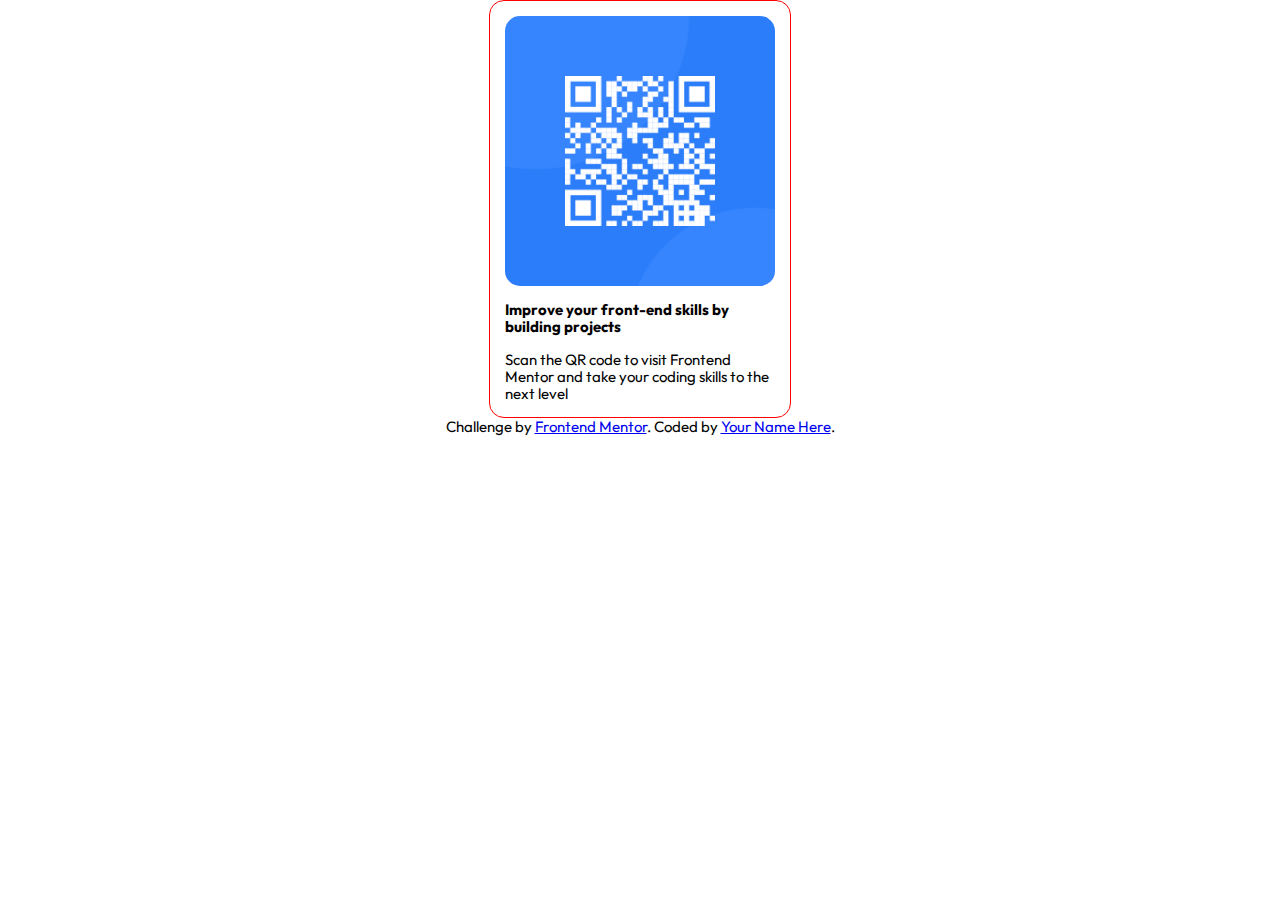
==== Projects/2-qr-code-component-main/index.html @ 056a7292 "changed readme in 1st.  Innit of 2nd challange" ====
<!DOCTYPE html>
<html lang="en">
    <head>
        <meta charset="UTF-8" />
        <meta name="viewport" content="width=device-width, initial-scale=1.0" />

        <link
            rel="icon"
            type="image/png"
            sizes="32x32"
            href="./images/favicon-32x32.png"
        />
        <link rel="stylesheet" href="./Normalize.css" />
        <link rel="stylesheet" href="./style.css" />
        <title>Frontend Mentor | QR code component</title>
    </head>
    <body>
        <div class="card">
            <div class="card__aside">
                <img
                    class="card__image"
                    src="./images/image-qr-code.png"
                    alt="qr code"
                />
                <h2 class="card__heading">
                    Improve your front-end skills by building projects
                </h2>
                Scan the QR code to visit Frontend Mentor and take your coding
                skills to the next level
            </div>
        </div>

        <div class="attribution">
            Challenge by
            <a
                href="https://www.frontendmentor.io?ref=challenge"
                target="_blank"
                >Frontend Mentor</a
            >. Coded by <a href="#">Your Name Here</a>.
        </div>
    </body>
</html>
---- Projects/2-qr-code-component-main/style.css ----
@import url('https://fonts.googleapis.com/css2?family=Outfit:wght@300;400;700&display=swap');

* {
    font-family: 'Outfit', sans-serif;
    font-size: 15px;

    margin: 0px;
    padding: 0px;
}

body {
    display: flex;
    flex-direction: column;
    align-items: center;
    justify-content: center;
}

.card {
    width: 300px;
    border: 1px solid red;
    border-radius: 1rem;
}

.card__aside {
    display: flex;
    flex-direction: column;
    align-content: space-between;
    margin: 1em;
}

.card__image {
    max-width: 100%;
    border-radius: 1em;
    margin-bottom: 1em;
}

.card__heading {
    font-weight: 700;
    margin-bottom: 1em;
}
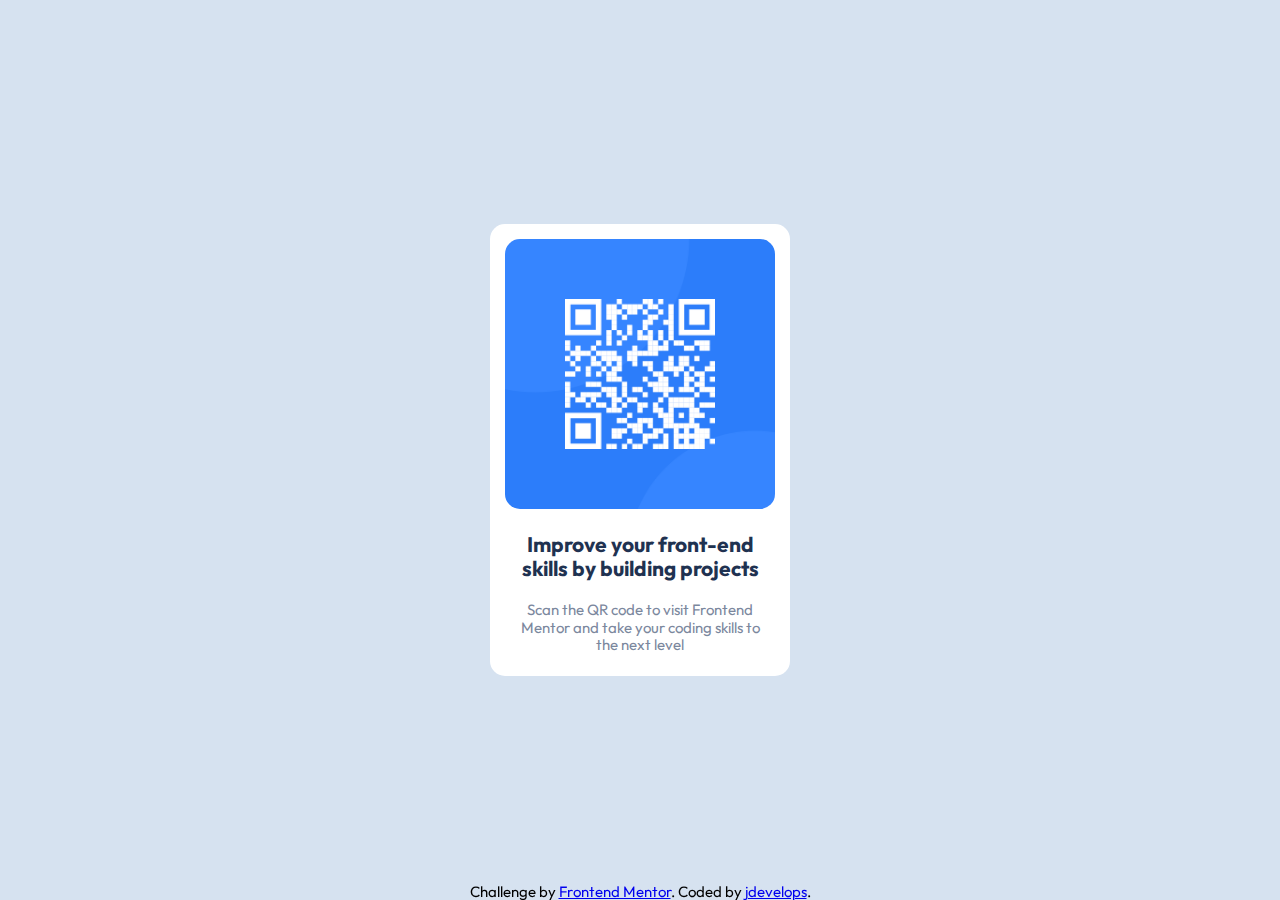
==== commit 366778b7: "second  challenge ready" ====
--- a/Projects/2-qr-code-component-main/index.html
+++ b/Projects/2-qr-code-component-main/index.html
@@ -15,28 +15,36 @@
         <title>Frontend Mentor | QR code component</title>
     </head>
     <body>
-        <div class="card">
-            <div class="card__aside">
-                <img
-                    class="card__image"
-                    src="./images/image-qr-code.png"
-                    alt="qr code"
-                />
-                <h2 class="card__heading">
-                    Improve your front-end skills by building projects
-                </h2>
-                Scan the QR code to visit Frontend Mentor and take your coding
-                skills to the next level
+        <main>
+            <div class="card">
+                <div class="card__aside">
+                    <img
+                        class="card__image"
+                        src="./images/image-qr-code.png"
+                        alt="qr code"
+                    />
+                    <div class="card__aside card__aside--secondary">
+                        <h2 class="card__heading">
+                            Improve your front-end skills by building projects
+                        </h2>
+                        <p class="card__text">
+                            Scan the QR code to visit Frontend Mentor and take
+                            your coding skills to the next level
+                        </p>
+                    </div>
+                </div>
             </div>
-        </div>
-
-        <div class="attribution">
-            Challenge by
-            <a
-                href="https://www.frontendmentor.io?ref=challenge"
-                target="_blank"
-                >Frontend Mentor</a
-            >. Coded by <a href="#">Your Name Here</a>.
-        </div>
+            <div class="attribution">
+                Challenge by
+                <a
+                    href="https://www.frontendmentor.io?ref=challenge"
+                    target="_blank"
+                    >Frontend Mentor</a
+                >. Coded by
+                <a href="https://github.com/jdevelops" target="_blank"
+                    >jdevelops</a
+                >.
+            </div>
+        </main>
     </body>
 </html>
--- a/Projects/2-qr-code-component-main/style.css
+++ b/Projects/2-qr-code-component-main/style.css
@@ -8,24 +8,29 @@
     padding: 0px;
 }
 
-body {
+main {
+    min-height: 100vh;
     display: flex;
     flex-direction: column;
     align-items: center;
     justify-content: center;
+    background-color: hsl(212, 45%, 89%);
 }
 
 .card {
-    width: 300px;
-    border: 1px solid red;
+    max-width: 300px;
     border-radius: 1rem;
+    background-color: white;
 }
 
 .card__aside {
     display: flex;
     flex-direction: column;
-    align-content: space-between;
     margin: 1em;
+}
+
+.card__aside--secondary {
+    margin: 0.5rem;
 }
 
 .card__image {
@@ -37,4 +42,20 @@
 .card__heading {
     font-weight: 700;
     margin-bottom: 1em;
+    color: hsl(218, 44%, 22%);
+    font-size: 1.4rem;
+    text-align: center;
 }
+
+.card__text {
+    color: hsl(220, 15%, 55%);
+    text-align: center;
+    font-weight: 400;
+}
+
+.attribution {
+    position: fixed;
+    max-width: 80vw;
+    text-align: center;
+    bottom: 0px;
+}
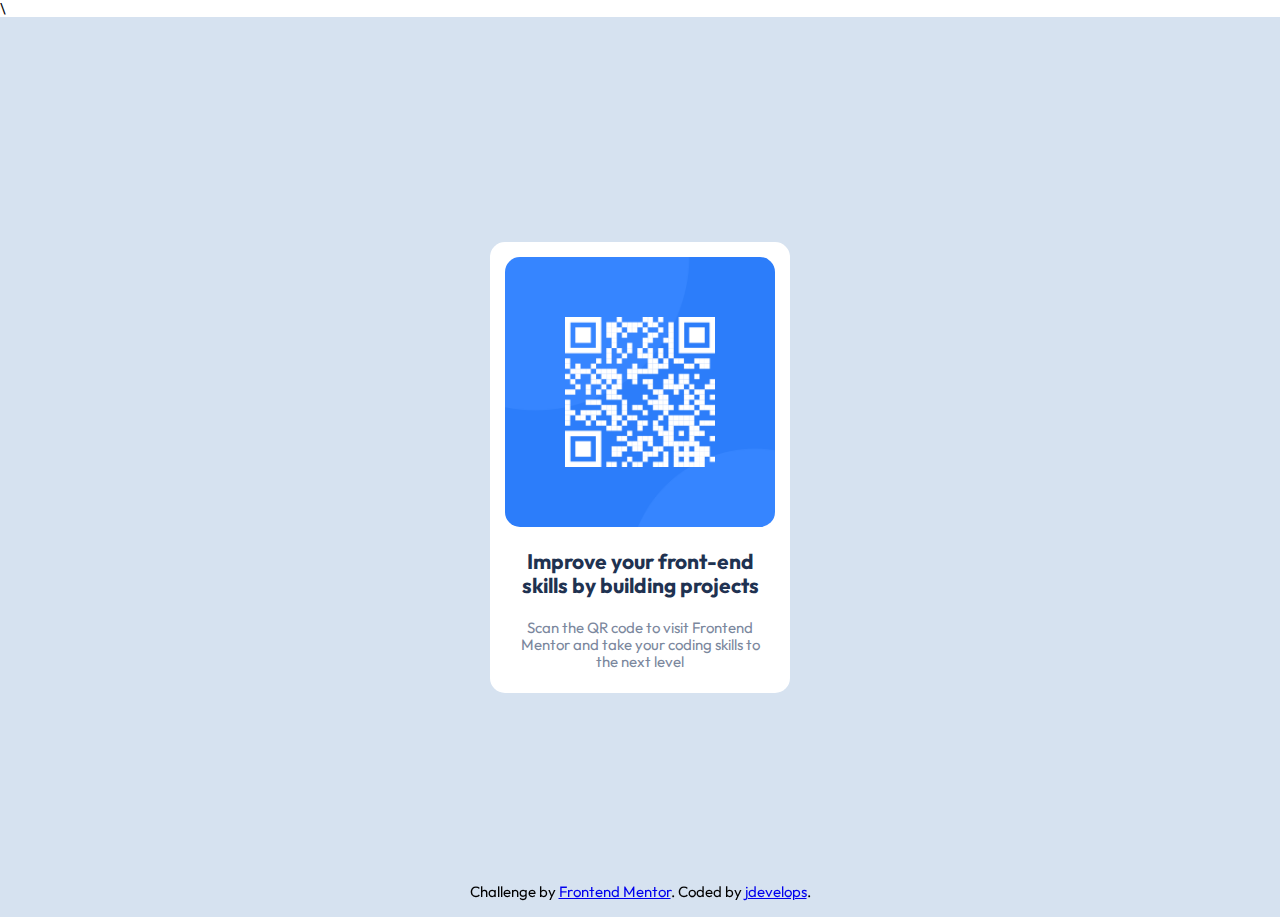
==== commit 737d2949: "3rd project init" ====
--- a/Projects/2-qr-code-component-main/index.html
+++ b/Projects/2-qr-code-component-main/index.html
@@ -1,4 +1,4 @@
-<!DOCTYPE html>
+\<!DOCTYPE html>
 <html lang="en">
     <head>
         <meta charset="UTF-8" />
